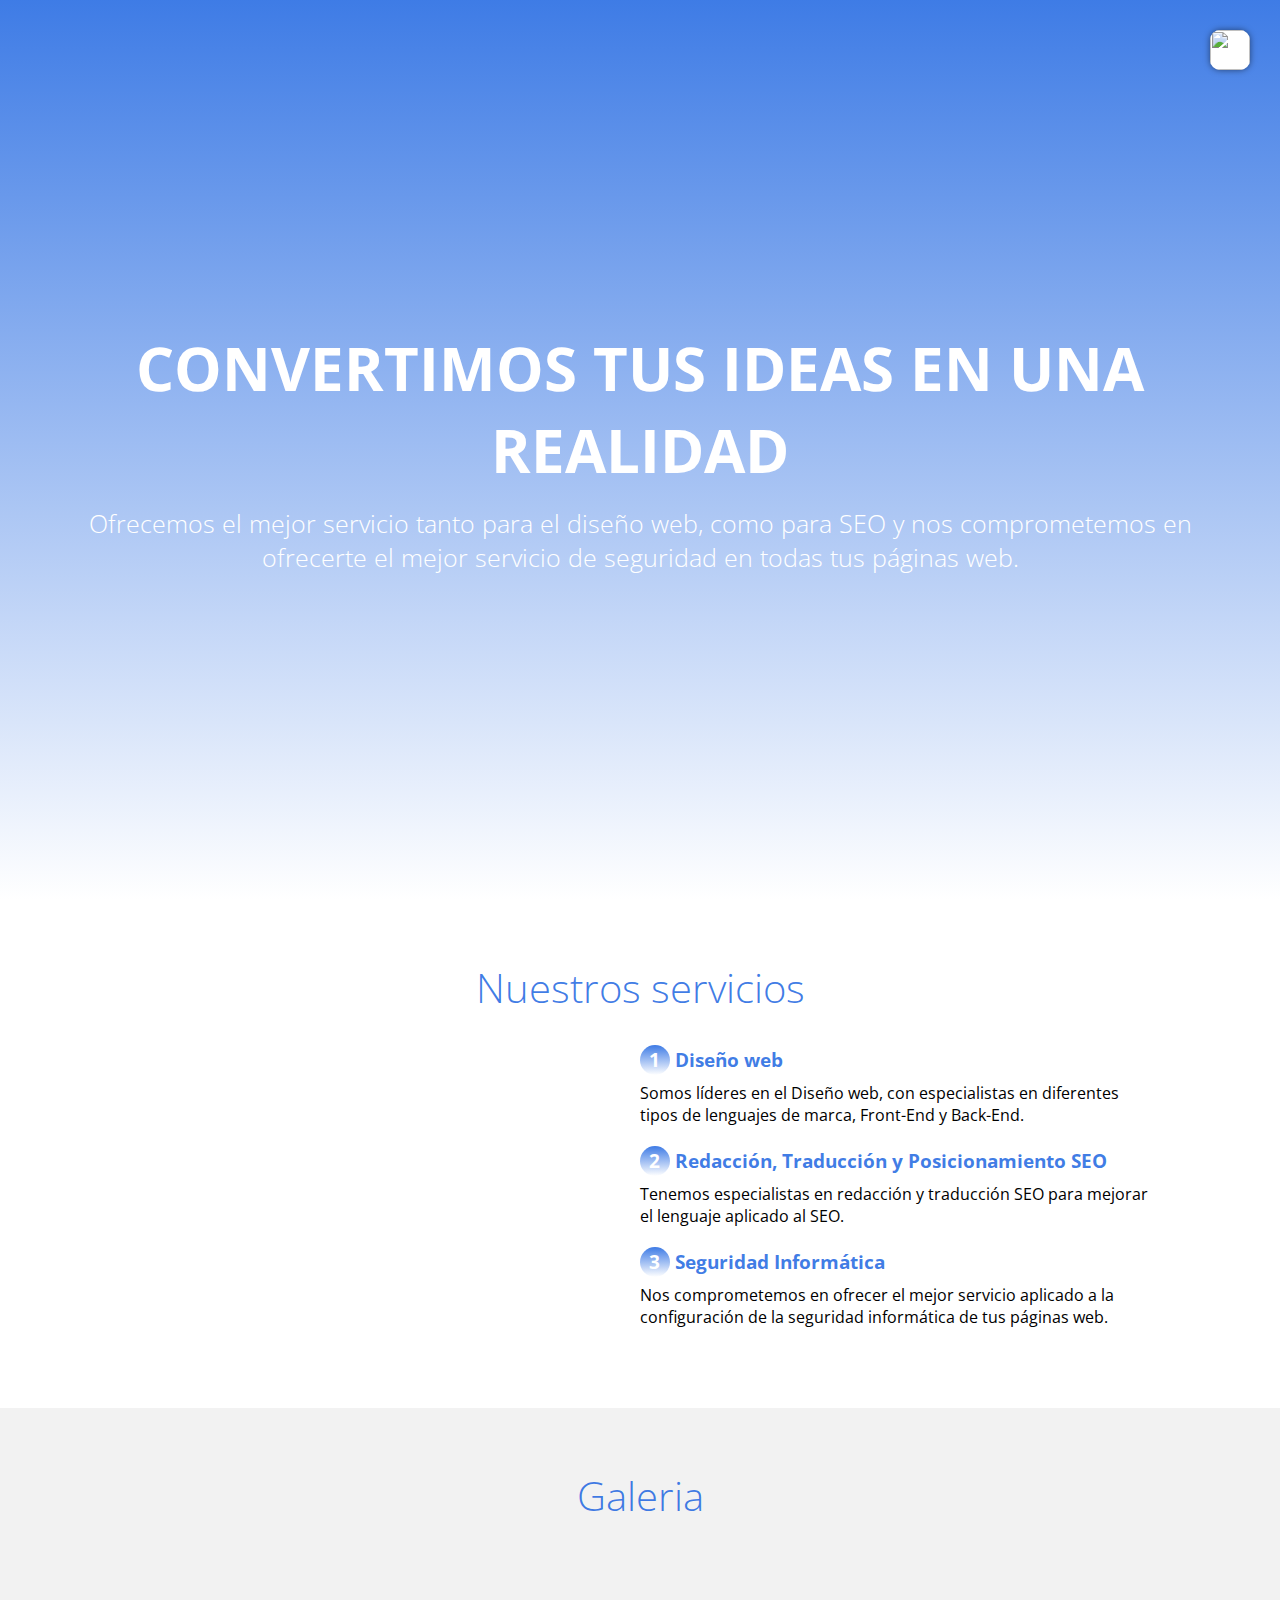
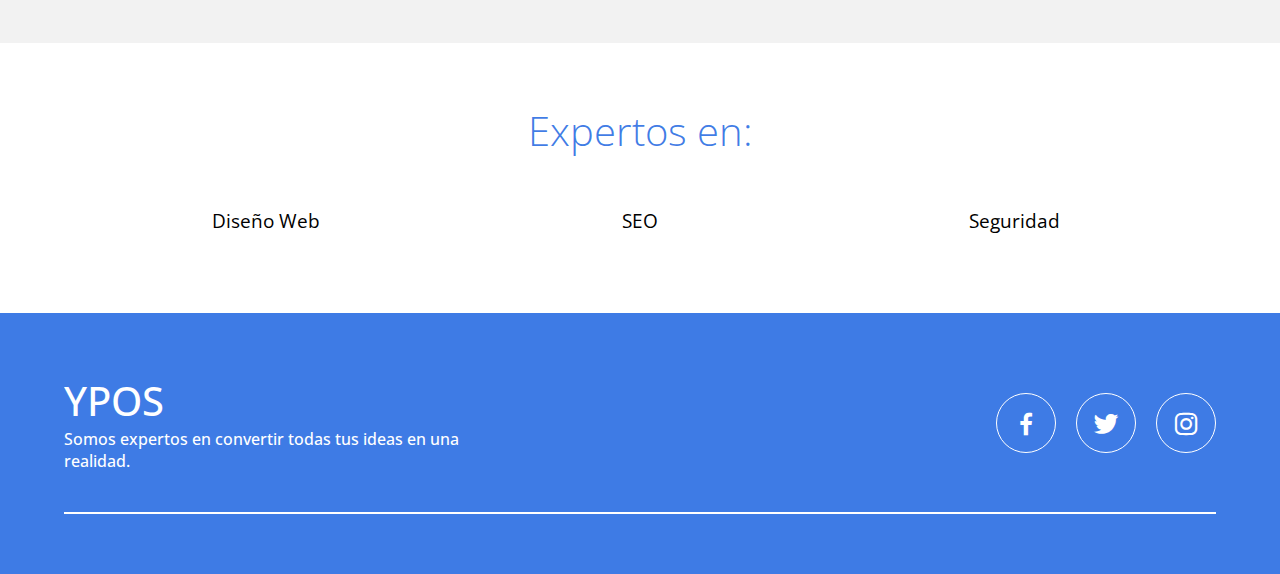
==== Web Completa JS Empresa/index.html @ c9f4d334 "Add files via upload" ====
<!DOCTYPE html>
<html lang="es-ES">
<head>
    <meta charset="UTF-8">
    <meta name="viewport" content="width=device-width, initial-scale=1.0">
    <title>YPOS</title>
    <link rel="stylesheet" href="estilos.css">
    <link href="https://fonts.googleapis.com/css2?family=Open+Sans:wght@300;400;700&display=swap" rel="stylesheet">
    <link href='https://unpkg.com/boxicons@2.0.5/css/boxicons.min.css' rel='stylesheet'>
</head>
<body>
    
    <header class="header" id="inicio">
        <img class="hamburguer" src="img/hamburguesa.svg" alt="">
        <nav class="menu-navegacion">
                <a href="#inicio">Inicio</a>
                <a href="#servicio">Servicio</a>
                <a href="#galeria">Portafolio</a>
                <a href="#expertos">Especializados</a>
                <a href="#footer">Contacto</a>
        </nav>
        <div class="contenedor head">
            <h1 class="titulo">CONVERTIMOS TUS IDEAS EN UNA REALIDAD</h1>
            <p class="copy">Ofrecemos el mejor servicio tanto para el diseño web, como para SEO y nos comprometemos en ofrecerte el mejor servicio de seguridad en todas tus páginas web.</p>
        </div>
        
    </header>
    <main>
        <section class="services contenedor" id="servicio">
            <h2 class="subtitulo">Nuestros servicios</h2>
            <div class="contenedor-servicio">
                <img src="img/checklist.svg" alt="">
                <div class="checklist-servicio">
                    <div class="service">
                        <h3 class="n-service"><span class="number">1</span>Diseño web</h3>
                        <p> Somos líderes en el Diseño web, con especialistas en diferentes tipos de lenguajes de marca, Front-End y Back-End. </p>
                    </div>
                    <div class="service">
                        <h3 class="n-service"><span class="number">2</span>Redacción, Traducción y Posicionamiento SEO</h3>
                        <p> Tenemos especialistas en redacción y traducción SEO para mejorar el lenguaje aplicado al SEO.</p>
                    </div>
                    <div class="service">
                        <h3 class="n-service"><span class="number">3</span>Seguridad Informática</h3>
                        <p> Nos comprometemos en ofrecer el mejor servicio aplicado a la configuración de la seguridad informática de tus páginas web.</p>
                    </div>
                </div>
            </div>
        </section>
        <section class="gallery" id="galeria">
            <div class="contenedor">
                <h2 class="subtitulo">Galeria</h2>
                <div class="contenedor-galeria">
                    <img src="img/uno.jpg" class="img-galeria" alt="">
                    <img src="img/dos.jpg" class="img-galeria" alt="">
                    <img src="img/tres.jpg" class="img-galeria" alt="">
                    <img src="img/cuatro.jpg" class="img-galeria" alt="">
                    <img src="img/cinco.jpg" class="img-galeria" alt="">
                    <img src="img/seis.jpg" class="img-galeria" alt="">
                </div>
            </div>
        </section>
        <div class="imagen-light">
            <img src="img/close.svg" alt="" class="close">
            <img src="" alt="" class="agregar-imagen">
        </div>
        <section class="contenedor" id="expertos">
            <h2 class="subtitulo">Expertos en:</h2>
            <section class="experts">
                <div class="cont-expert">
                    <img src="img/pie_chart.svg" alt="">
                    <h3 class="n-expert">Diseño Web</h3>
                </div>
                <div class="cont-expert">
                    <img src="img/search_engine.svg" alt="">
                    <h3 class="n-expert">SEO</h3>
                </div>
                <div class="cont-expert">
                    <img src="img/security.svg" alt="">
                    <h3 class="n-expert">Seguridad</h3>
                </div>
            </section>
        </section>
    </main>

    <footer id="footer">
        <div class="contenedor footer-content">
                <div class="contact-us">
                    <h2 class="brand">YPOS</h2>
                    <p>Somos expertos en convertir todas tus ideas en una realidad.</p>
                </div>
                <div class="social-media">
                    <a href="https://es-es.facebook.com/" target="_blank" class="social-media-icon">
                        <i class='bx bxl-facebook'></i>
                    </a>
                    <a href="https://twitter.com/login?lang=es" target="_blank" class="social-media-icon">
                        <i class='bx bxl-twitter' ></i>
                    </a>
                    <a href="https://www.instagram.com/" target="_blank" class="social-media-icon">
                        <i class='bx bxl-instagram' ></i>
                    </a>
                </div>
        </div>
        <div class="line"></div>
    </footer>
    <script src="js/menu.js"></script>
    <script src="js/lightbox.js"></script>
</body>
</html>
---- Web Completa JS Empresa/estilos.css ----
*{
    margin: 0;
    padding: 0;
    box-sizing: border-box;
}

:root{
    scroll-behavior: smooth;
}

body{
    font-family: 'Open Sans', sans-serif;
}

.contenedor{
    width: 90%;
    max-width: 1200px;
    overflow: hidden;
    margin: auto;
    padding: 60px 0;
}

.header{
    height: 100vh;
    background-image: linear-gradient(to top, rgba(255, 255, 255, 0.486) 0%, hsla(218, 83%, 48%, 0.822) 100%), url(img/gato.jpg);
    background-repeat: no-repeat;
    background-position: center;
    background-size: cover;
    
}

.head{
    padding: 0;
    height: 100%;
    display: flex;
    flex-direction: column;
    justify-content: center;
    text-align: center;
    color: #fff;
}


.hamburguer{
    position: fixed;
    top: 30px;
    right: 30px;
    background: #fff;
    width: 40px;
    height: 40px;
    cursor: pointer;
    border-radius: 10px;
    box-shadow: 0 0 6px rgba(0, 0, 0, .5);
}

.menu-navegacion{
    position: fixed;
    top: 0;
    width: 30vw;
    height: 100%;
    background-image: linear-gradient(to top, hsla(0, 0%, 100%, 0.486) 0%, hsla(218, 83%, 48%, 0.824) 100%);
    background-image: linear-gradient(135deg, rgb(255, 255, 255, 0.486) 0%, rgba(21, 143, 224, 0.822) 100%);
    display: flex;
    flex-direction: column;
    justify-content: space-evenly;
    align-items: center;
    right: 0;
    transform: translateX(110%);
    transition:transform 0.3s ease-in-out;
    box-shadow: 0 0 6px rgba(0, 0, 0, .5);
}

.spread{
    transform: translateX(0);
}

.menu-navegacion a{
    color: #fff;
    text-decoration: none;
}



.titulo{
    font-size: 60px;
    margin-bottom: 15px;
}

.copy{
    font-weight: 300;
    font-size: 25px;
}

/* Servicios */

.subtitulo{
    color: #155fe0d2;
    font-size: 40px;
    text-align: center;
    font-weight: 300;
    margin-bottom: 30px;
}

.contenedor-servicio{
    display: flex;
    justify-content: space-evenly;
    align-items: center;
    flex-wrap: wrap;
}

.contenedor-servicio img{
    width: 40%;
}

.checklist-servicio{
    width: 45%;
}

.service{
    margin-bottom: 20px;
}

.n-service{
    margin-bottom: 7px;
    color: #155fe0d2;
}

.number{
    display: inline-block;
    background-image: linear-gradient(to top, #ffffff7c 0%, #155fe0d2 100%);
    line-height: 30px;
    text-align: center;
    border-radius: 50%;
    margin-right: 5px;
    width: 30px;
    height: 30px;
    color: #fff;
    font-weight: 700;
}

.gallery{
    background: #f2f2f2;
}

.contenedor-galeria{
    display: flex;
    flex-wrap: wrap;
    justify-content: space-evenly;
    margin-top: 30px;
}

.img-galeria{
    width: 30%;
    display: block;
    margin-bottom: 15px;
    box-shadow: 0 0 6px rgba(0, 0, 0, .6);
    cursor: pointer;
}

.imagen-light{
    position: fixed;
    display: flex;
    align-items: center;
    justify-content: center;
    width: 100%;
    height: 100%;
    top: 0;
    left: 0;
    background: rgba(0, 0, 0, 0.534);
    transform: translate(100%);
    transition: transform .2s ease-in-out;
}

.agregar-imagen{
    width: 60%;
    transform: scale(0);
    border-radius: 10px;
    transition: transform .3s .2s;
}

.showImage{
    transform: scale(1);
}

.show{
    transform: translate(0);
}

.close{
    position: absolute;
    top: 15px;
    right: 15px;
    width: 40px;
    cursor: pointer;
}

.experts{
    width: 100%;
    display: flex;
    flex-wrap: wrap;
    justify-content: space-evenly;
    align-items: center;
}

.cont-expert{
    width: 30%;
    text-align: center;
    margin-bottom: 20px;
}

.cont-expert img{
    display: block;
    margin: auto;
    width: 80%;
}

.n-expert{
    width: 100%;
    display: inline-block;
    margin-top: 20px;
    font-weight: 400;
}

footer{
    background: #155fe0d2;
    padding-bottom: 0.1px;
}

.footer-content{
    display: flex;
    justify-content: space-between;
    align-items: center;
    flex-wrap: wrap;
    padding-top: 60px;
    padding-bottom: 40px;
}


.contact-us{
    width: 40%;
    color: #fff;
}

.brand{
    font-weight: 500;
    font-size: 40px;
}

.brand+p{
    font-weight: 500;
}

.social-media{
    width: 50%;
    display: flex;
    justify-content: flex-end;
}

.social-media-icon{
    display: inline-block;
    margin-left: 20px;
    width: 60px;
    height: 60px;
    border: 1px solid #fff;
    border-radius: 50%;
    text-align: center;
    color: #fff;
}

.social-media-icon i{
    font-size: 30px;
    line-height: 60px;
}

.line{
    width: 90%;
    max-width: 1200px;
    margin: auto;
    height: 2px;
    background: #fff;
    margin-bottom: 60px;
}

.social-media-icon:hover{
    background: #fff;
    color:#155fe0d2;
}

@media screen and (max-width: 800px){
    .menu-navegacion{
        width: 50vw;
    }

    .titulo{
        font-size: 40px;
    }

    .contenedor-servicio img{
        width: 80%;
        margin-bottom: 40px;
    }
    
    .checklist-servicio{
        width: 80%;
    }

    .service{
        margin-bottom: 30px;
    }

    .img-galeria{
        width: 45%;
    }
    
    .agregarImagen{
        width: 80%;
    }

    
    .cont-expert{
        width: 80%;
    }
    
    .footer-content{
        justify-content: center;
    }

    .social-media{
        width: 80%;
        justify-content: space-evenly;
    }

    .social-media-icon{
        margin-left: 0;
    }

    .contact-us{
        text-align: center;
        width: 80%;
        margin-bottom: 40px;
    }
    
}


@media screen and (max-width: 500px){
    .menu-navegacion{
        width: 65vw;
    }

    .hamburguer{
        top: 20px;
        right: 20px;
    }

    .titulo{
        font-size: 30px;
    }

    .subtitulo{
        font-size: 30px;
    }

    .img-galeria{
        width: 95%;
    }
    
    .agregar-imagen{
        width: 90%;
    }

    .social-media{
        width: 100%;
        justify-content: space-evenly;
    }

    .social-media-icon{
        margin-left: 0;
    }

    .contact-us{
        text-align: center;
        width: 95%;
        margin-bottom: 40px;
    }
    
}
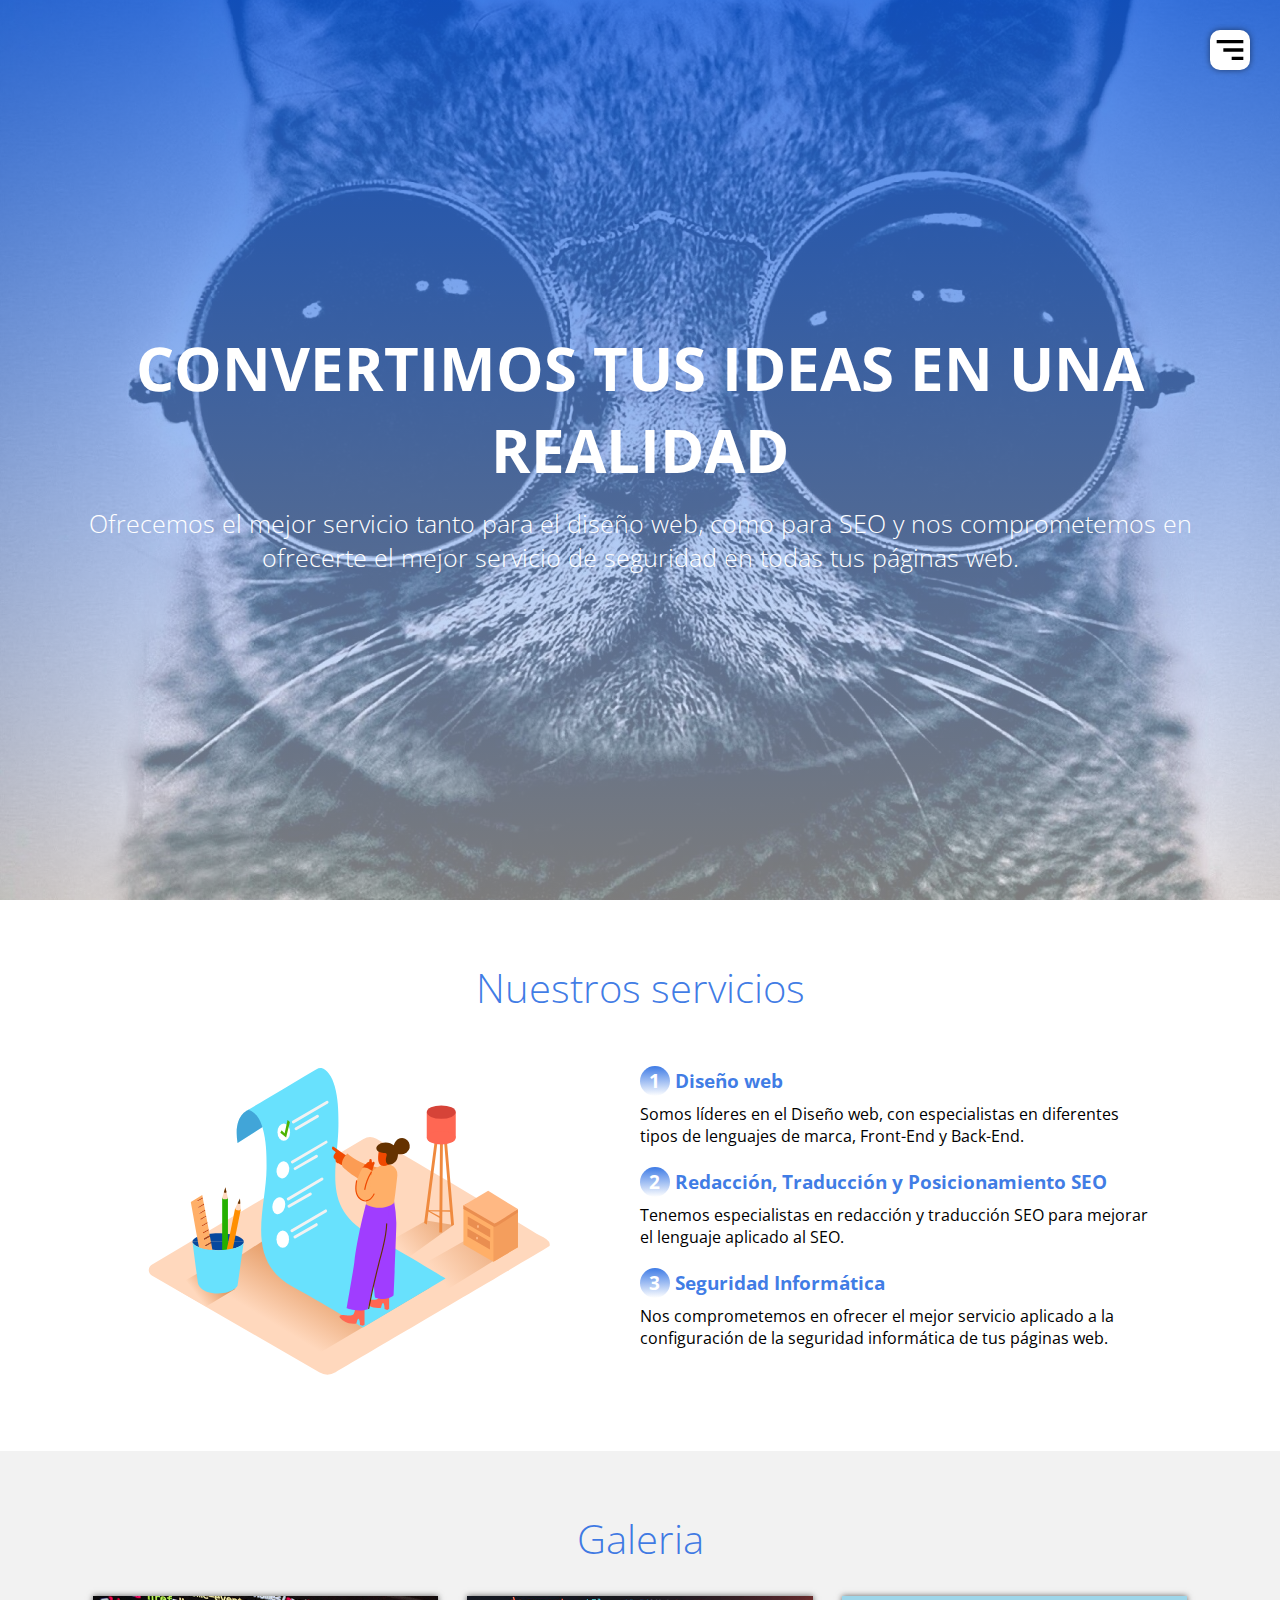
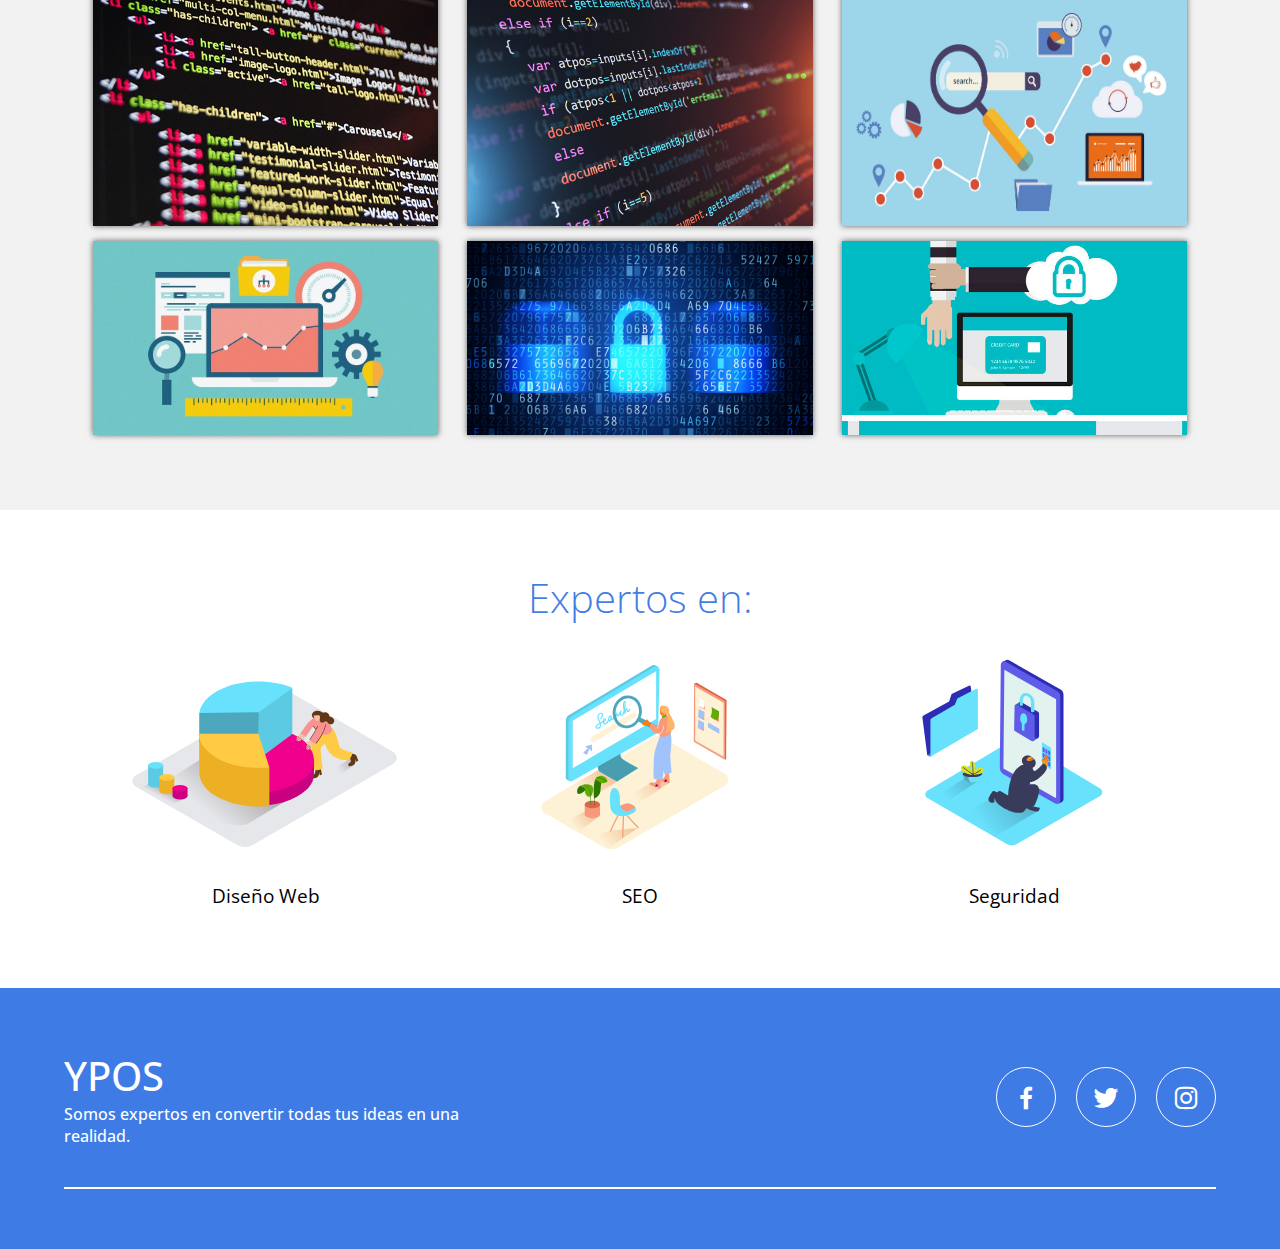
==== commit fd893013: "Update index.html" ====
--- a/Web Completa JS Empresa/index.html
+++ b/Web Completa JS Empresa/index.html
@@ -102,7 +102,7 @@
         </div>
         <div class="line"></div>
     </footer>
-    <script src="js/menu.js"></script>
-    <script src="js/lightbox.js"></script>
+    <script src="Javascript/menu.js"></script>
+    <script src="Javascript/lightbox.js"></script>
 </body>
-</html>+</html>
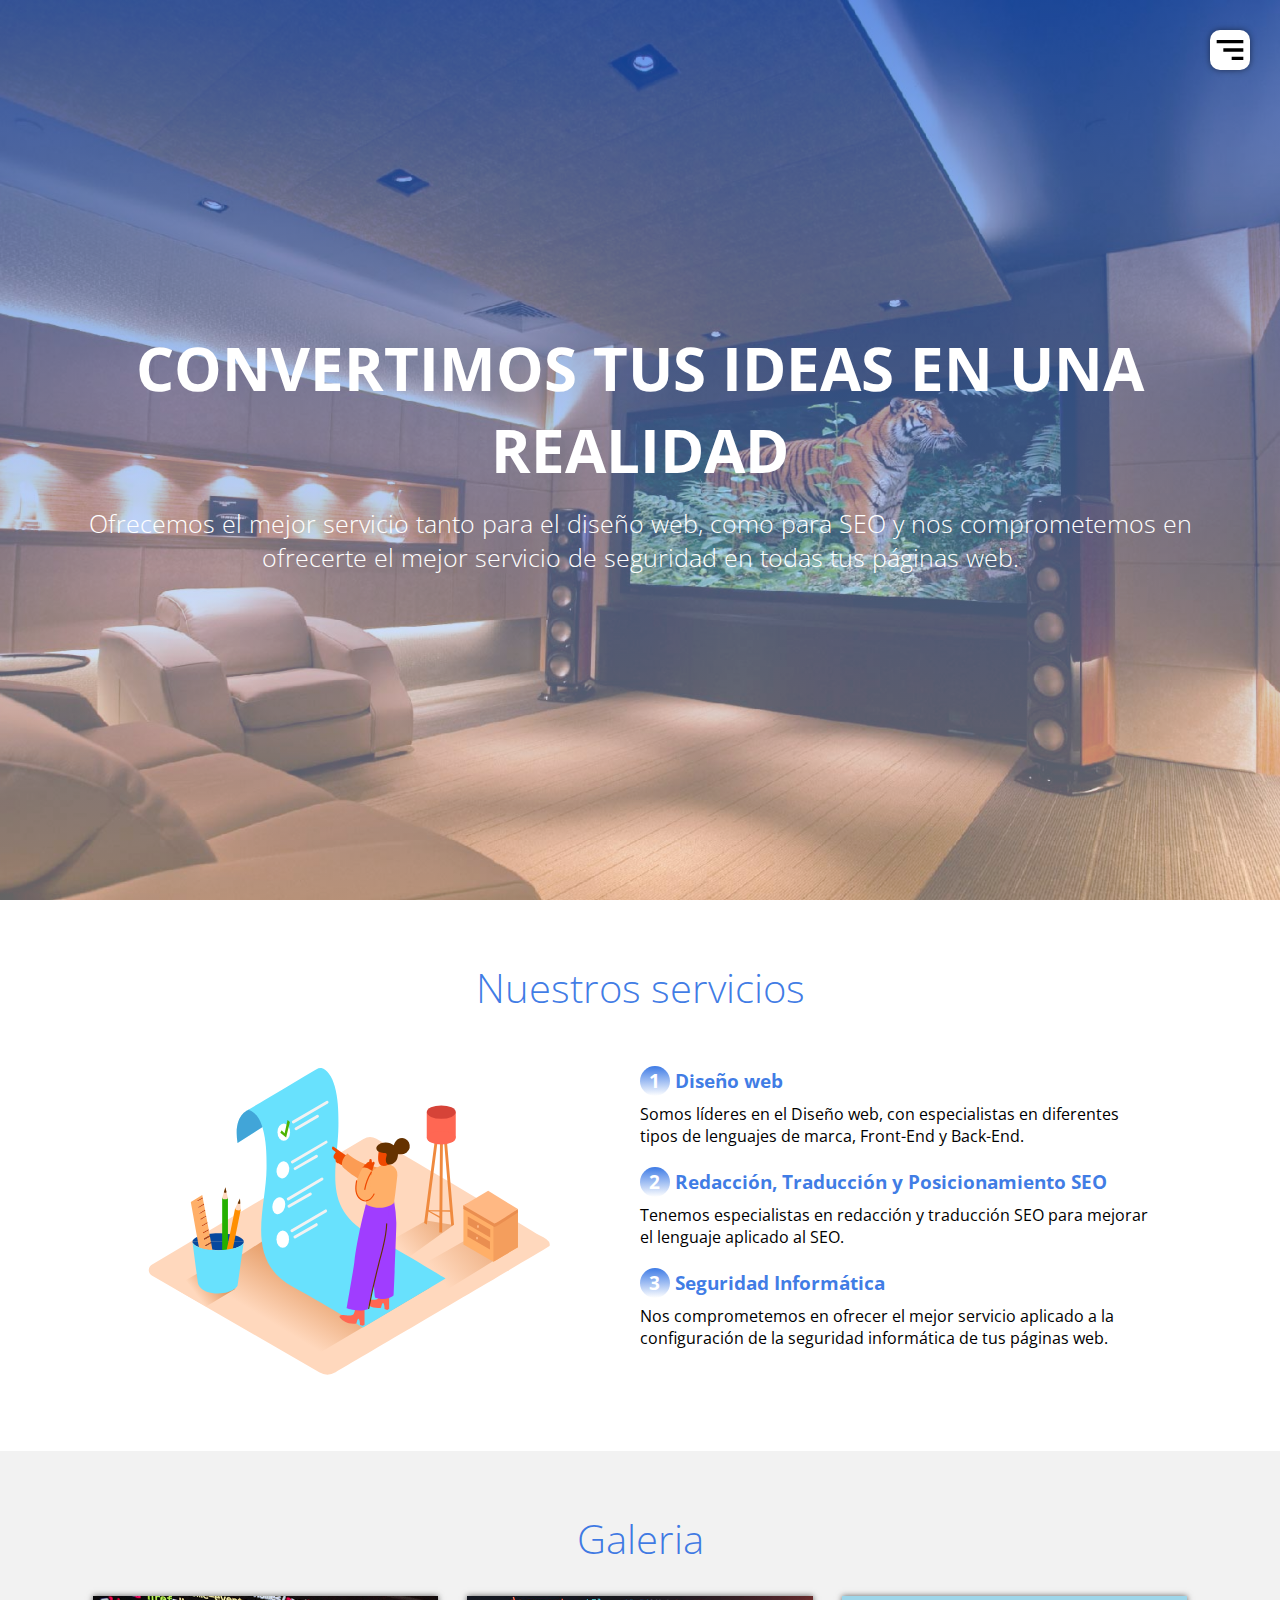
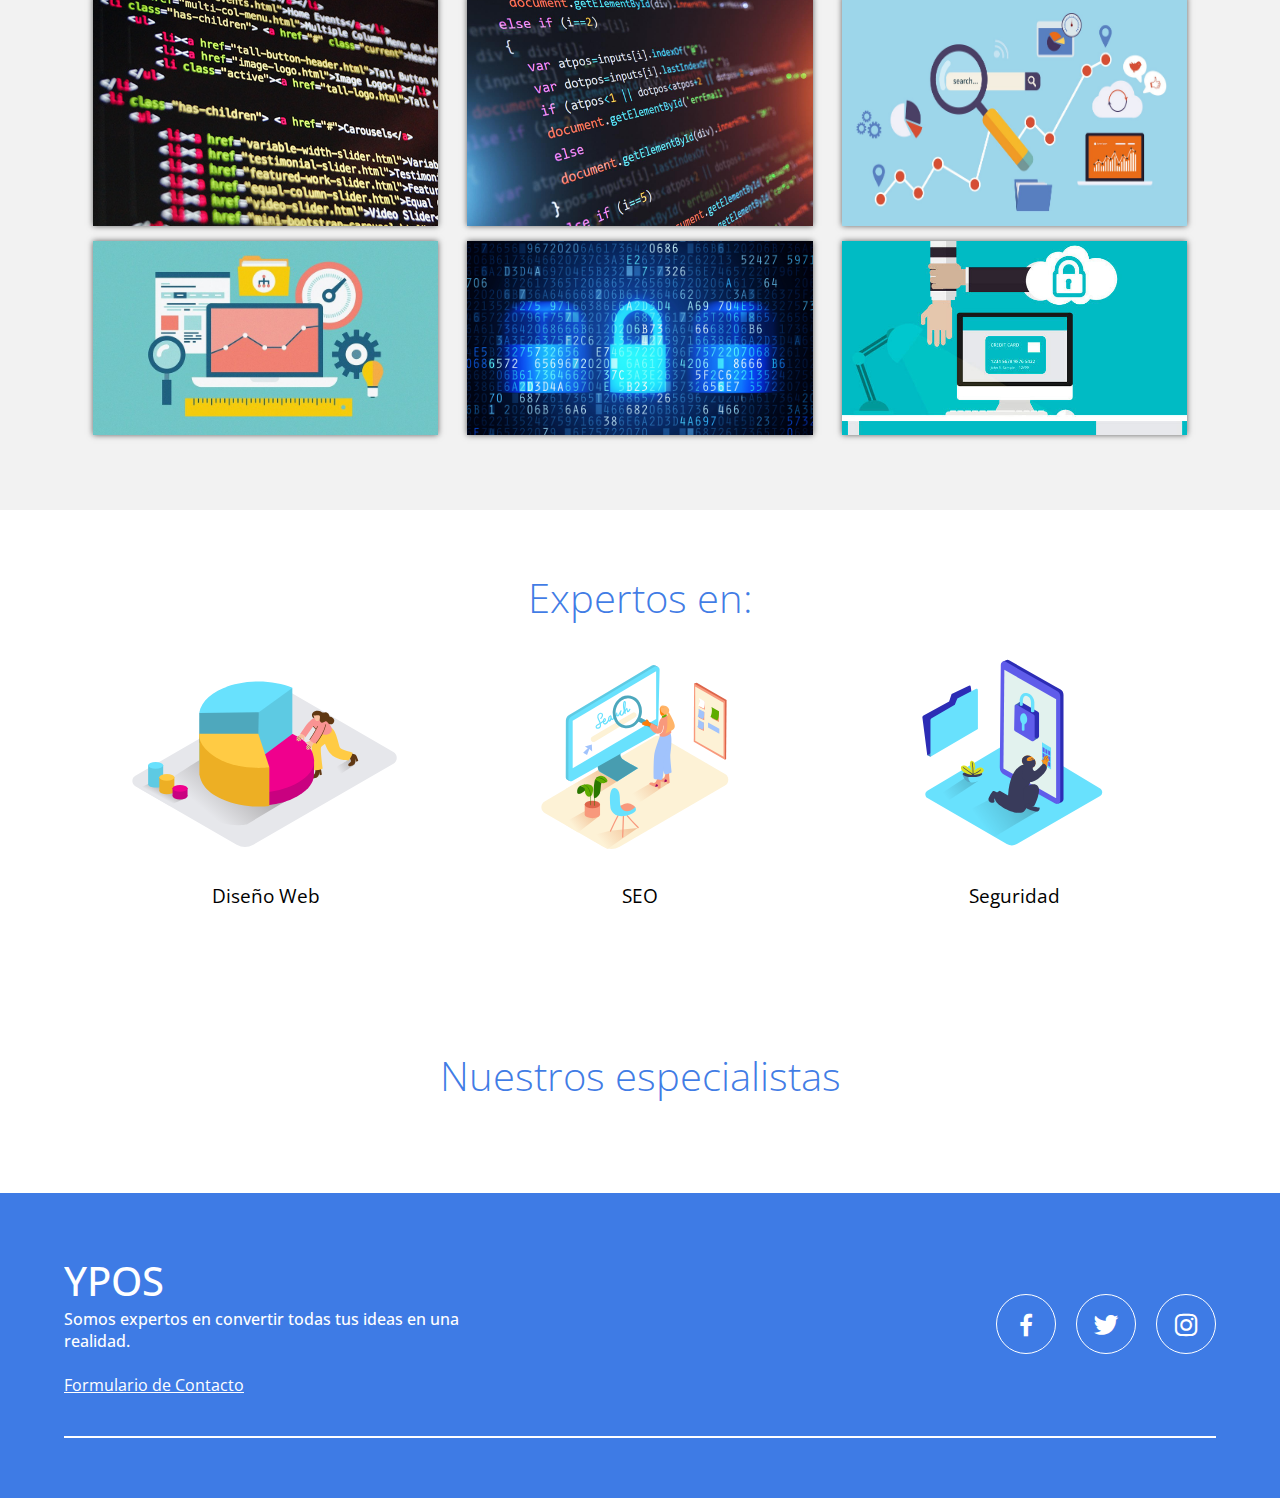
==== commit f979458d: "Actualización página principal" ====
--- a/Web Completa JS Empresa/index.html
+++ b/Web Completa JS Empresa/index.html
@@ -1,5 +1,5 @@
 <!DOCTYPE html>
-<html lang="es-ES">
+<html lang="es">
 <head>
     <meta charset="UTF-8">
     <meta name="viewport" content="width=device-width, initial-scale=1.0">
@@ -13,6 +13,7 @@
     <header class="header" id="inicio">
         <img class="hamburguer" src="img/hamburguesa.svg" alt="">
         <nav class="menu-navegacion">
+                <a href="submit.html" target="_blank">LogIn/Register</a>
                 <a href="#inicio">Inicio</a>
                 <a href="#servicio">Servicio</a>
                 <a href="#galeria">Portafolio</a>
@@ -80,6 +81,11 @@
                 </div>
             </section>
         </section>
+        <section class="contenedor" id="expertos">
+            <h2 class="subtitulo">Nuestros especialistas</h2>
+            <section class="experts">
+            </section>
+        </section>
     </main>
 
     <footer id="footer">
@@ -87,6 +93,8 @@
                 <div class="contact-us">
                     <h2 class="brand">YPOS</h2>
                     <p>Somos expertos en convertir todas tus ideas en una realidad.</p>
+                    <br>
+                    <a href="formulario.html">Formulario de Contacto</a>
                 </div>
                 <div class="social-media">
                     <a href="https://es-es.facebook.com/" target="_blank" class="social-media-icon">
--- a/Web Completa JS Empresa/estilos.css
+++ b/Web Completa JS Empresa/estilos.css
@@ -22,7 +22,7 @@
 
 .header{
     height: 100vh;
-    background-image: linear-gradient(to top, rgba(255, 255, 255, 0.486) 0%, hsla(218, 83%, 48%, 0.822) 100%), url(img/gato.jpg);
+    background-image: linear-gradient(to top, rgba(255, 255, 255, 0.39) 0%, hsla(218, 83%, 48%, 0.664) 100%), url(img/casa.jpg);
     background-repeat: no-repeat;
     background-position: center;
     background-size: cover;
@@ -57,8 +57,8 @@
     top: 0;
     width: 30vw;
     height: 100%;
-    background-image: linear-gradient(to top, hsla(0, 0%, 100%, 0.486) 0%, hsla(218, 83%, 48%, 0.824) 100%);
-    background-image: linear-gradient(135deg, rgb(255, 255, 255, 0.486) 0%, rgba(21, 143, 224, 0.822) 100%);
+    background-image: linear-gradient(to top,hsla(204, 83%, 48%, 0.822) 0%, rgba(21, 95, 224, 0.824) 100%);
+    background-image: linear-gradient(135deg,rgba(21, 95, 224, 0.824) 0%, hsla(204, 83%, 48%, 0.822) 100%);
     display: flex;
     flex-direction: column;
     justify-content: space-evenly;
@@ -240,6 +240,10 @@
     color: #fff;
 }
 
+.contact-us a {
+    color: #fff;
+}
+
 .brand{
     font-weight: 500;
     font-size: 40px;
@@ -383,4 +387,69 @@
         margin-bottom: 40px;
     }
     
-}+}
+
+.login-box input[type="email"],
+.login-box input[type="contraseña"] {
+    border: none;
+    border-bottom: 1px solid #fff;
+    background: transparent;
+    outline: none;
+    height: 40px;
+    color: #fff;
+    font-size: 16px;
+}
+
+.login-box input {
+    width: 100%;
+    margin-bottom: 20px;
+}
+
+.login-box button[type="submit"] {
+    border: none;
+    outline: none;
+    height: 45px;
+    width: 100px;
+    border-radius: 8px;
+    background: rgb(15, 103, 185);
+    color: #fff;
+}
+
+.login-box a {
+    position: bottom;
+    padding: 15px;
+    color: rgb(15, 103, 185);
+}
+
+.login-box a:hover {
+    color: #fff;
+}
+
+.formulario-contacto input[type="text"],
+.formulario-contacto input[type="email"],
+.formulario-contacto input[type="telefono"],
+.formulario-contacto input[type="asunto"], 
+.formulario-contacto input[type="mensaje"] {
+    border: none;
+    border-bottom: 1px solid #fff;
+    background: transparent;
+    outline: none;
+    height: 40px;
+    color: #fff;
+    font-size: 26px;
+}
+
+.formulario-contacto input {
+    width: 100%;
+    margin-bottom: 20px;
+}
+
+.formulario-contacto button[type="submit"] {
+    border: none;
+    outline: none;
+    height: 45px;
+    width: 100px;
+    border-radius: 8px;
+    background: rgb(15, 103, 185);
+    color: #fff;
+}
